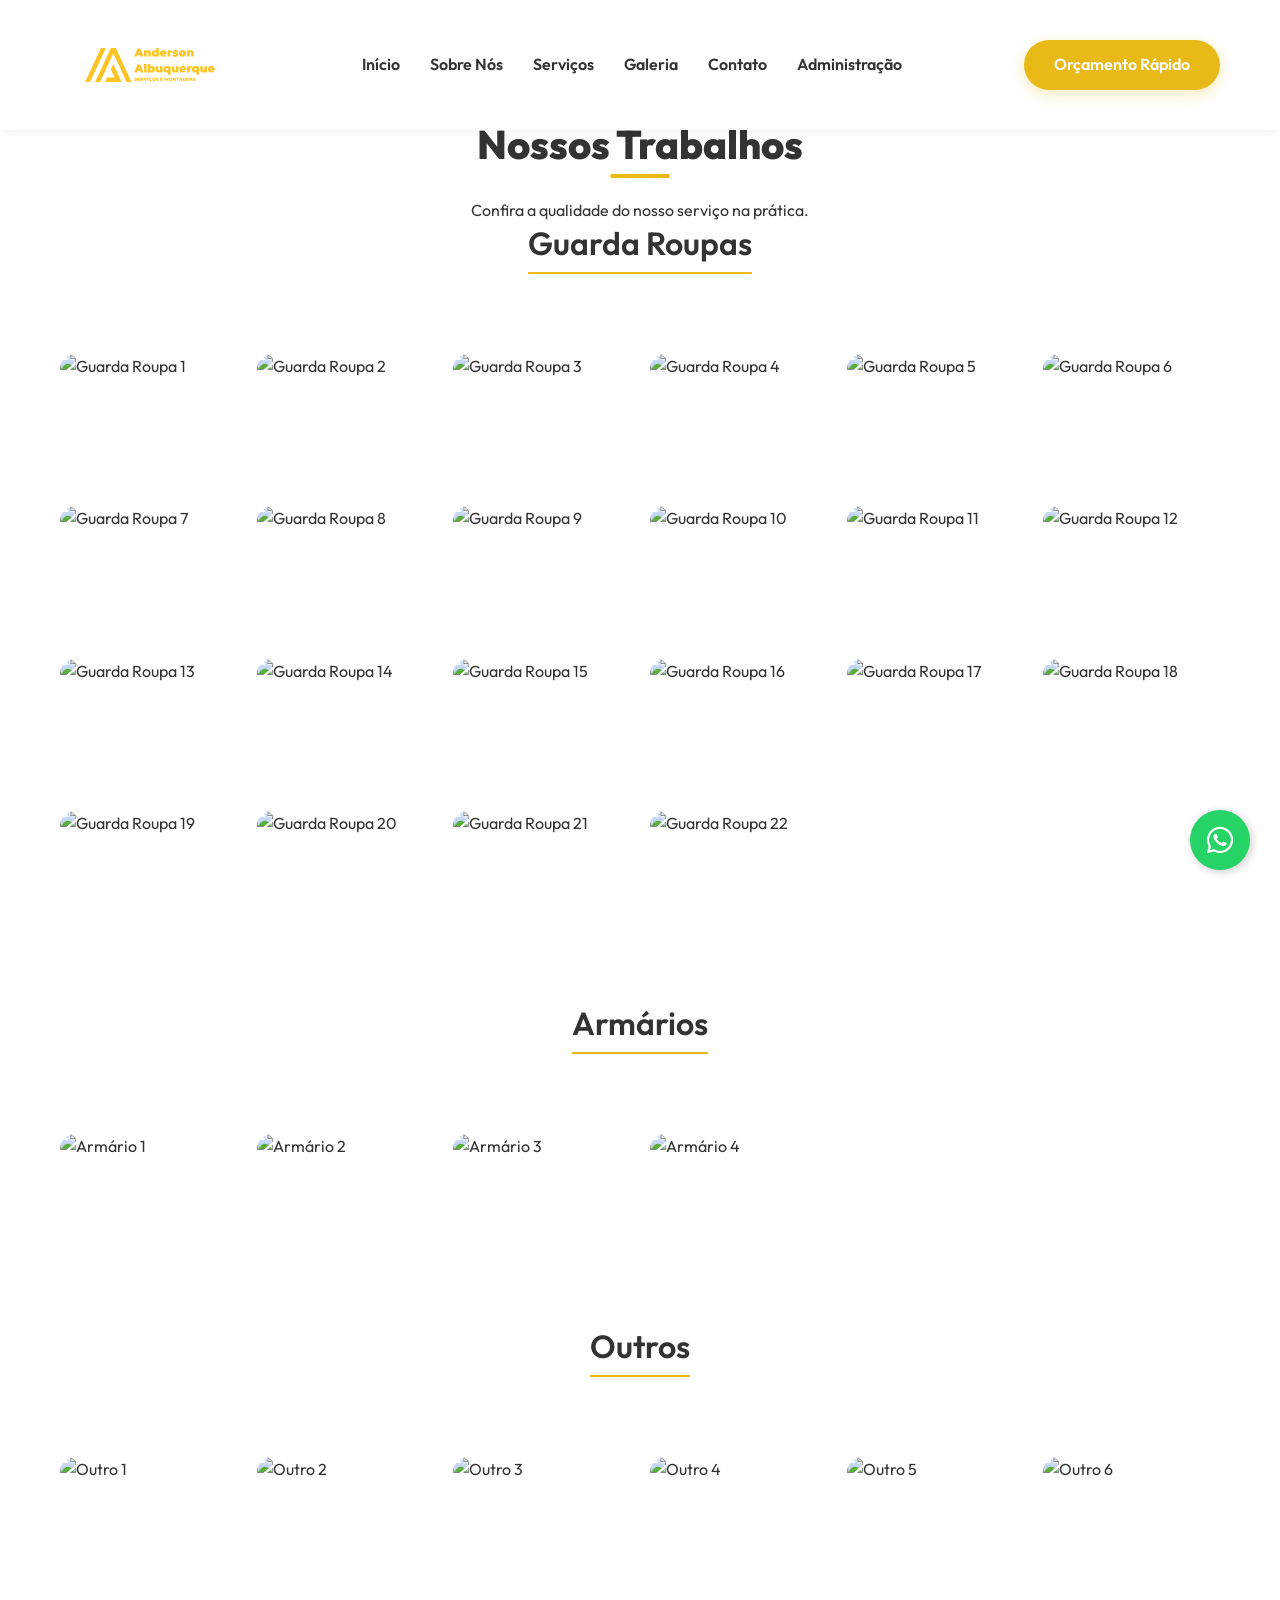
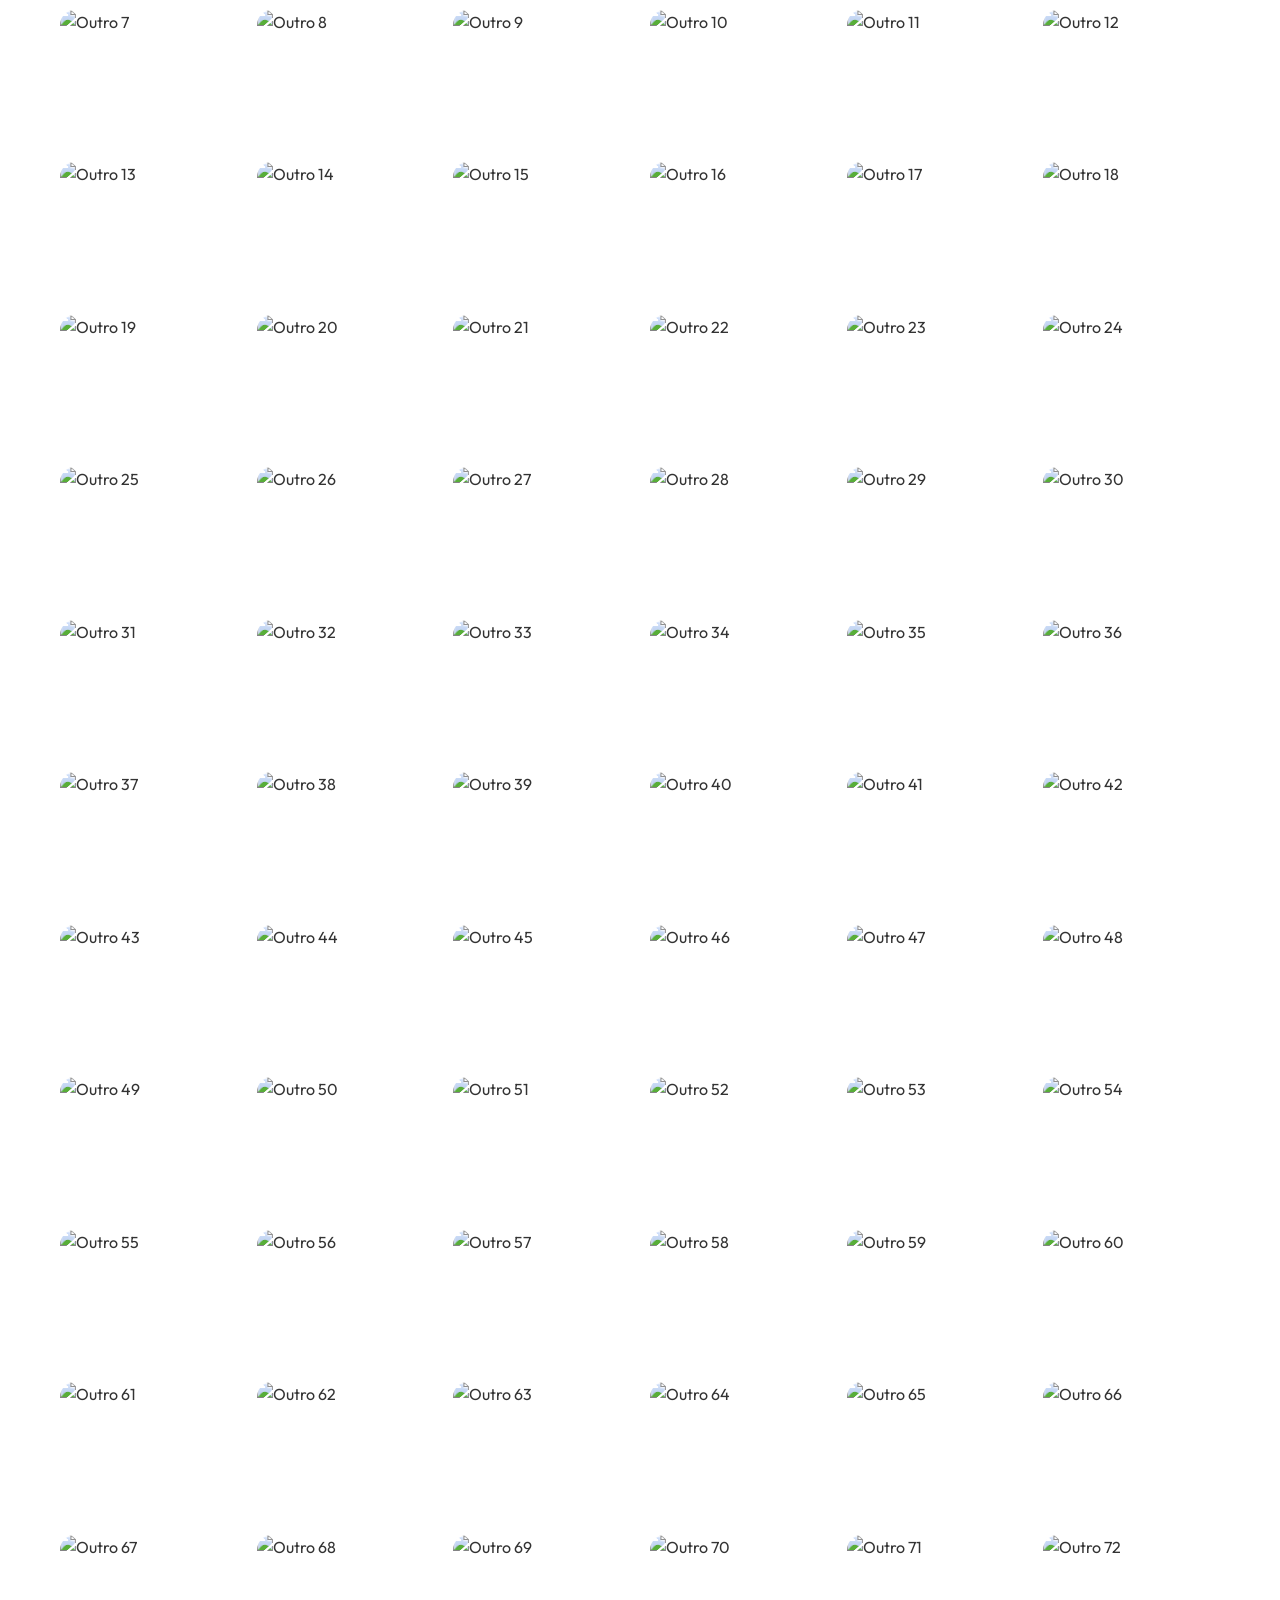
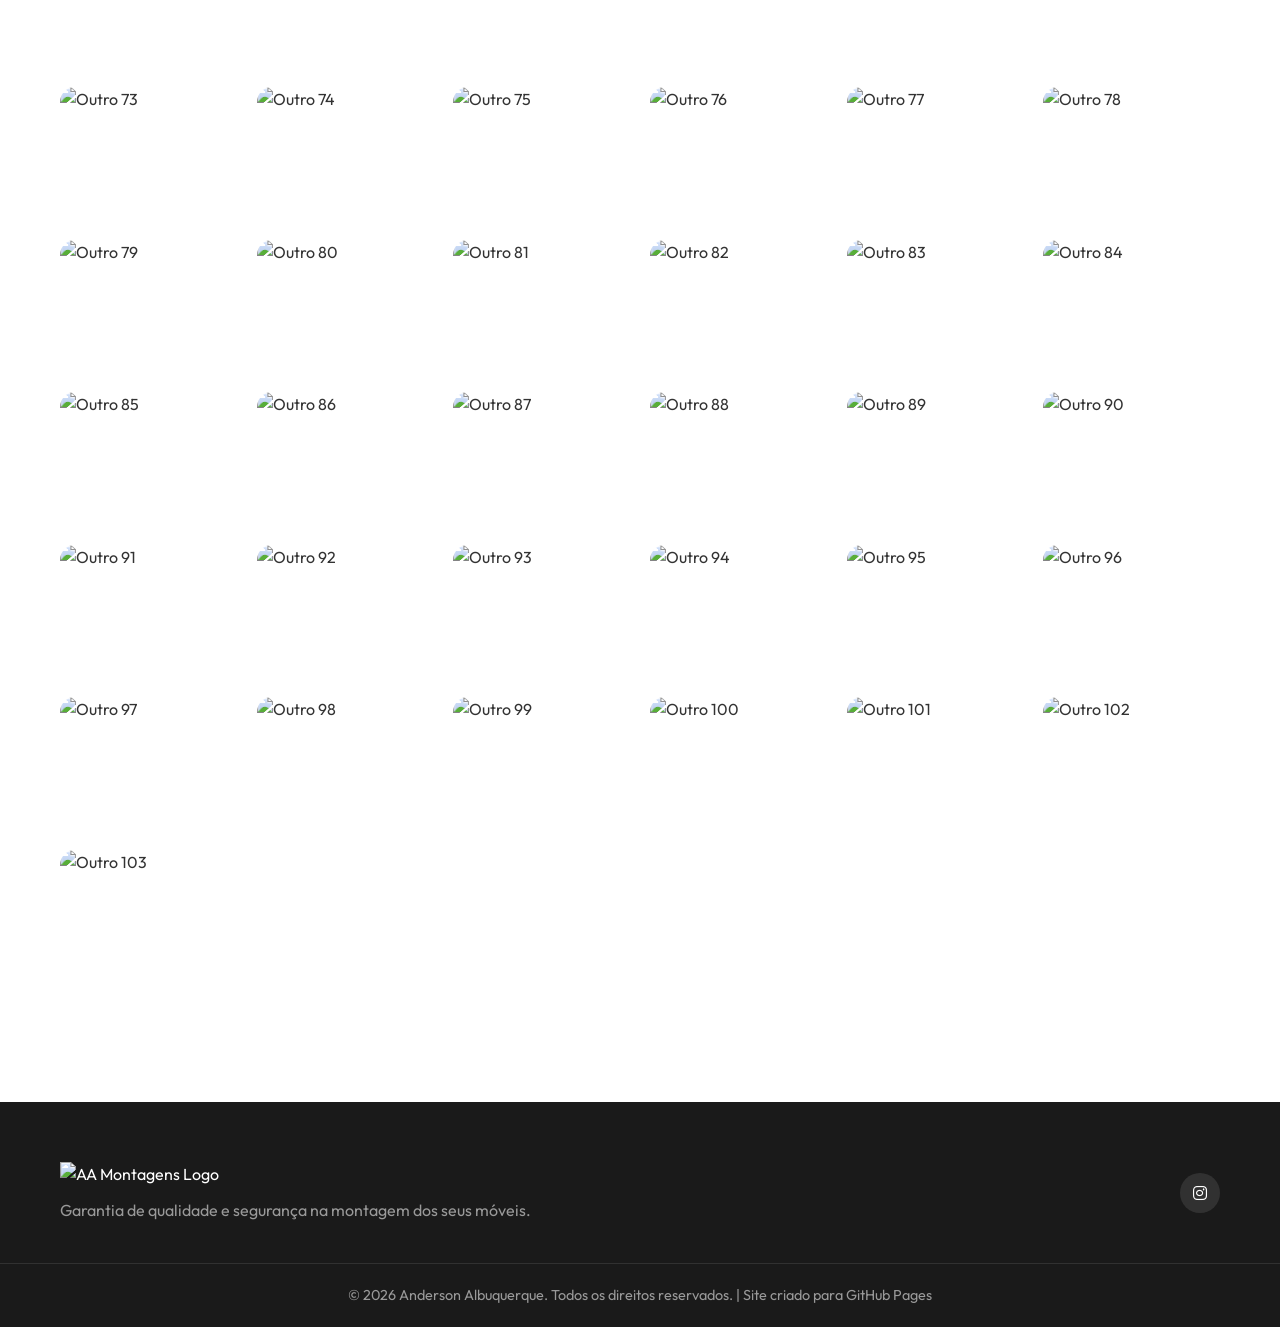
==== galeria.html @ 0a47da7d "Repositório reiniciado para corrigir estrutura de pastas" ====
<!DOCTYPE html>
<html lang="pt-BR">

<head>
    <meta charset="UTF-8">
    <meta name="viewport" content="width=device-width, initial-scale=1.0">
    <title>Galeria | Anderson Albuquerque | Serviços e Montagens</title>
    <meta name="description"
        content="Galeria de trabalhos de montagem de móveis, incluindo guarda-roupas, armários, cozinhas e mais.">
    <!-- Google Fonts -->
    <link rel="preconnect" href="https://fonts.googleapis.com">
    <link rel="preconnect" href="https://fonts.gstatic.com" crossorigin>
    <link href="https://fonts.googleapis.com/css2?family=Outfit:wght@300;400;600;800&display=swap" rel="stylesheet">
    <!-- Font Awesome for Icons -->
    <link rel="stylesheet" href="https://cdnjs.cloudflare.com/ajax/libs/font-awesome/6.4.0/css/all.min.css">
    <!-- Custom CSS -->
    <link rel="stylesheet" href="styles.css">
    <style>
        /* Estilos adicionais para a página da galeria */
        .gallery-page {
            padding-top: 120px; /* Espaço para o header fixo */
            padding-bottom: 60px;
        }
        .gallery-section {
            margin-bottom: 60px;
            text-align: center; /* Centraliza o subtítulo */
        }
        .gallery-section .section-subtitle {
            font-size: 2rem;
            font-weight: 600;
            color: #333;
            margin-bottom: 30px;
            border-bottom: 2px solid #e8b917;
            padding-bottom: 10px;
            display: inline-block;
        }
        /* Ajusta a grade para ter 6 colunas em telas grandes */
        .gallery-grid {
            grid-template-columns: repeat(6, 1fr);
            text-align: left; /* Alinha o conteúdo dos itens à esquerda */
        }
    </style>
</head>

<body>
    <!-- Navbar -->
    <header class="header">
        <div class="container nav-wrapper">
            <div class="logo">
                <a href="index.html#home">
                    <img src="logo-svg.svg" alt="AA Montagens Logo" class="site-logo">
                </a>
            </div>
            <nav class="nav-links">
                <ul>
                    <li><a href="index.html#home">Início</a></li>
                    <li><a href="index.html#sobre">Sobre Nós</a></li>
                    <li><a href="index.html#servicos">Serviços</a></li>
                    <li><a href="index.html#galeria">Galeria</a></li>
                    <li><a href="index.html#contato">Contato</a></li>
                    <li><a href="gerador.html">Administração</a></li>
                </ul>
            </nav>
            <div class="cta-nav">
                <a href="index.html#contato" class="btn btn-primary">Orçamento Rápido</a>
            </div>
            <div class="mobile-menu-btn">
                <i class="fas fa-bars"></i>
            </div>
        </div>
    </header>

    <!-- Conteúdo da Galeria -->
    <main class="gallery-page">
        <div class="container">
            <div class="section-header text-center">
                <h2 class="section-title">Nossos Trabalhos</h2>
                <p>Confira a qualidade do nosso serviço na prática.</p>
            </div>

            <!-- Seção Guarda Roupas -->
            <section class="gallery-section">
                <h3 class="section-subtitle">Guarda Roupas</h3>
                <div class="gallery-grid">
                    <script>
                        (function() {
                            const grid = document.currentScript.parentElement;
                            for (let i = 1; i <= 22; i++) {
                                const item = document.createElement('div');
                                item.className = 'gallery-item';
                                item.innerHTML = `<img src="galeria/guarda-roupas/foto${i}.jpg" alt="Guarda Roupa ${i}" loading="lazy"><div class="overlay"><span>Guarda Roupa ${i}</span></div>`;
                                grid.appendChild(item);
                            }
                        })();
                    </script>
                </div>
            </section>

            <!-- Seção Armários -->
            <section class="gallery-section">
                <h3 class="section-subtitle">Armários</h3>
                <div class="gallery-grid">
                    <script>
                        (function() {
                            const grid = document.currentScript.parentElement;
                            for (let i = 1; i <= 4; i++) {
                                const item = document.createElement('div');
                                item.className = 'gallery-item';
                                item.innerHTML = `<img src="galeria/armarios/foto${i}.jpg" alt="Armário ${i}" loading="lazy"><div class="overlay"><span>Armário ${i}</span></div>`;
                                grid.appendChild(item);
                            }
                        })();
                    </script>
                </div>
            </section>

            <!-- Seção Outros -->
            <section class="gallery-section">
                <h3 class="section-subtitle">Outros</h3>
                <div class="gallery-grid">
                    <script>
                        (function() {
                            const grid = document.currentScript.parentElement;
                            for (let i = 1; i <= 103; i++) {
                                const item = document.createElement('div');
                                item.className = 'gallery-item';
                                item.innerHTML = `<img src="galeria/outros/foto${i}.jpg" alt="Outro ${i}" loading="lazy"><div class="overlay"><span>Outro ${i}</span></div>`;
                                grid.appendChild(item);
                            }
                        })();
                    </script>
                </div>
            </section>

        </div>
    </main>

    <!-- Footer -->
    <footer class="footer">
        <div class="container footer-content">
            <div class="footer-brand">
                <a href="index.html#home" class="logo" style="display: inline-block; max-width: 200px;">
                    <img src="logo-amarela.png" alt="AA Montagens Logo" class="footer-logo">
                </a>
                <p>Garantia de qualidade e segurança na montagem dos seus móveis.</p>
            </div>
            <div class="footer-social">
                <a href="https://instagram.com/aas.montagens" target="_blank" class="social-icon"
                    title="@AAS.MONTAGENS"><i class="fab fa-instagram"></i></a>
            </div>
        </div>
        <div class="footer-bottom">
            <p>&copy; <span id="year"></span> Anderson Albuquerque. Todos os direitos reservados. | Site criado para
                GitHub Pages</p>
        </div>
    </footer>

    <!-- Botão Flutuante WhatsApp -->
    <a href="https://wa.me/5581997735936" target="_blank" class="float-whatsapp">
        <i class="fab fa-whatsapp"></i>
    </a>

    <!-- Lightbox Modal -->
    <div id="lightbox" class="lightbox">
        <span class="lightbox-close">&times;</span>
        <a class="lightbox-prev">&#10094;</a>
        <a class="lightbox-next">&#10095;</a>
        <img class="lightbox-content" id="lightbox-img">
        <div id="lightbox-caption"></div>
    </div>

    <!-- Scripts -->
    <script src="script.js"></script>
</body>

</html>
---- styles.css ----
/* Reset and Base Styles */
:root {
    --primary-color: #e8b917;
    /* The requested Yellow */
    --primary-dark: #d4a715;
    --text-color: #333333;
    --text-light: #666666;
    --bg-white: #ffffff;
    --bg-light: #f8f9fa;
    --bg-dark: #1a1a1a;
    --transition: all 0.3s ease;
    --shadow: 0 10px 30px rgba(0, 0, 0, 0.05);
    --shadow-hover: 0 15px 40px rgba(232, 185, 23, 0.15);
}

* {
    margin: 0;
    padding: 0;
    box-sizing: border-box;
}

html {
    scroll-behavior: smooth;
}

body {
    font-family: 'Outfit', sans-serif;
    color: var(--text-color);
    background-color: var(--bg-white);
    line-height: 1.6;
    overflow-x: hidden;
}

a {
    text-decoration: none;
    color: inherit;
    transition: var(--transition);
}

ul {
    list-style: none;
}

img {
    max-width: 100%;
    height: auto;
    display: block;
}

.container {
    max-width: 1200px;
    margin: 0 auto;
    padding: 0 20px;
}

.text-center {
    text-align: center;
}

.highlight {
    color: var(--primary-color);
}

.bg-light {
    background-color: var(--bg-light);
}

/* Typography */
h1,
h2,
h3,
h4 {
    line-height: 1.2;
    margin-bottom: 15px;
    font-weight: 800;
}

h1 {
    font-size: 3.5rem;
}

h2.section-title {
    font-size: 2.5rem;
    position: relative;
    display: inline-block;
    margin-bottom: 30px;
}

h2.section-title::after {
    content: '';
    position: absolute;
    bottom: -10px;
    left: 0;
    width: 60px;
    height: 4px;
    background-color: var(--primary-color);
    border-radius: 2px;
}

.text-center h2.section-title::after {
    left: 50%;
    transform: translateX(-50%);
}

.lead {
    font-size: 1.2rem;
    color: var(--text-light);
    margin-bottom: 20px;
}

/* Buttons */
.btn {
    display: inline-block;
    padding: 12px 30px;
    border-radius: 50px;
    font-weight: 600;
    cursor: pointer;
    border: none;
    transition: var(--transition);
    text-align: center;
    font-size: 1rem;
}

.btn-primary {
    background-color: var(--primary-color);
    color: var(--bg-white);
    box-shadow: 0 4px 15px rgba(232, 185, 23, 0.3);
}

.btn-primary:hover {
    background-color: var(--primary-dark);
    transform: translateY(-2px);
    box-shadow: 0 6px 20px rgba(232, 185, 23, 0.4);
}

.btn-secondary {
    background-color: transparent;
    color: var(--text-color);
    border: 2px solid var(--text-color);
}

.btn-secondary:hover {
    background-color: var(--text-color);
    color: var(--bg-white);
}

.btn-whatsapp {
    background-color: #25D366;
    color: white;
    box-shadow: 0 4px 15px rgba(37, 211, 102, 0.3);
}

.btn-whatsapp:hover {
    background-color: #128C7E;
    transform: translateY(-2px);
    box-shadow: 0 6px 20px rgba(37, 211, 102, 0.4);
}

.btn-block {
    display: block;
    width: 100%;
}

/* Header & Navbar */
.header {
    position: fixed;
    top: 0;
    left: 0;
    width: 100%;
    background-color: rgba(255, 255, 255, 0.95);
    backdrop-filter: blur(10px);
    z-index: 1000;
    box-shadow: 0 2px 10px rgba(0, 0, 0, 0.05);
    padding: 15px 0;
    transition: var(--transition);
}

.nav-wrapper {
    display: flex;
    justify-content: space-between;
    align-items: center;
}

.logo a {
    font-size: 1.8rem;
    font-weight: 800;
    color: var(--text-color);
    display: flex;
    align-items: center;
}

.site-logo {
    max-height: 100px;
    width: auto;
}

.footer-logo {
    max-height: 80px;
    width: auto;
}

.logo span {
    color: var(--primary-color);
}

.nav-links ul {
    display: flex;
    gap: 30px;
}

.nav-links a {
    font-weight: 600;
    color: var(--text-color);
    position: relative;
}

.nav-links a::after {
    content: '';
    position: absolute;
    width: 0;
    height: 2px;
    bottom: -5px;
    left: 0;
    background-color: var(--primary-color);
    transition: var(--transition);
}

.nav-links a:hover::after {
    width: 100%;
}

.mobile-menu-btn {
    display: none;
    font-size: 1.5rem;
    cursor: pointer;
    color: var(--text-color);
}

/* Hero Section */
.hero {
    padding: 150px 0 100px;
    min-height: 100vh;
    display: flex;
    align-items: center;
    background: linear-gradient(135deg, var(--bg-white) 0%, var(--bg-light) 100%);
}

.hero-content {
    display: grid;
    grid-template-columns: 1fr 1fr;
    gap: 50px;
    align-items: center;
}

.hero-text p {
    font-size: 1.2rem;
    color: var(--text-light);
    margin-bottom: 30px;
}

.hero-buttons {
    display: flex;
    gap: 15px;
}

.hero-image {
    position: relative;
}

.image-wrapper {
    position: relative;
    border-radius: 20px;
    overflow: hidden;
    box-shadow: var(--shadow);
}

.image-wrapper::before {
    content: '';
    position: absolute;
    top: 0;
    left: 0;
    width: 100%;
    height: 100%;
    background: linear-gradient(to top right, rgba(232, 185, 23, 0.2), transparent);
    z-index: 1;
}

.experience-badge {
    position: absolute;
    bottom: 30px;
    left: -30px;
    background-color: var(--bg-white);
    padding: 20px;
    border-radius: 15px;
    box-shadow: var(--shadow);
    display: flex;
    align-items: center;
    gap: 15px;
    z-index: 2;
    border-left: 5px solid var(--primary-color);
    animation: float 3s ease-in-out infinite;
}

@keyframes float {
    0% {
        transform: translateY(0px);
    }

    50% {
        transform: translateY(-10px);
    }

    100% {
        transform: translateY(0px);
    }
}

.experience-badge .number {
    font-size: 2.5rem;
    font-weight: 800;
    color: var(--primary-color);
}

.experience-badge .text {
    font-size: 0.9rem;
    font-weight: 600;
    line-height: 1.2;
}

/* About Section */
.about {
    padding: 100px 0;
}

.about-wrapper {
    display: grid;
    grid-template-columns: 1fr 1fr;
    gap: 60px;
    align-items: center;
}

.about-image img {
    border-radius: 20px;
    box-shadow: var(--shadow);
}

.features-list {
    margin-top: 30px;
}

.features-list li {
    margin-bottom: 15px;
    font-size: 1.1rem;
    display: flex;
    align-items: center;
    gap: 10px;
}

.features-list i {
    color: var(--primary-color);
    font-size: 1.2rem;
}

/* Services Section */
.services {
    padding: 100px 0;
}

.services-grid {
    display: grid;
    grid-template-columns: repeat(auto-fit, minmax(250px, 1fr));
    gap: 30px;
    margin-top: 50px;
}

.service-card {
    background-color: var(--bg-white);
    padding: 40px 30px;
    border-radius: 20px;
    box-shadow: var(--shadow);
    transition: var(--transition);
    position: relative;
    overflow: hidden;
    z-index: 1;
}

.service-card::before {
    content: '';
    position: absolute;
    top: 0;
    left: 0;
    width: 100%;
    height: 0;
    background-color: var(--primary-color);
    transition: var(--transition);
    z-index: -1;
}

.service-card:hover {
    transform: translateY(-10px);
    box-shadow: var(--shadow-hover);
}

.service-card:hover::before {
    height: 5px;
}

.service-icon {
    width: 60px;
    height: 60px;
    background-color: rgba(232, 185, 23, 0.1);
    color: var(--primary-color);
    border-radius: 50%;
    display: flex;
    justify-content: center;
    align-items: center;
    font-size: 1.5rem;
    margin-bottom: 20px;
    transition: var(--transition);
}

.service-card:hover .service-icon {
    background-color: var(--primary-color);
    color: var(--bg-white);
}

/* Gallery Section */
.gallery {
    padding: 100px 0;
}

.gallery-grid {
    display: grid;
    grid-template-columns: repeat(auto-fill, minmax(250px, 1fr));
    gap: 20px;
    margin-top: 50px;
}

.gallery-item {
    position: relative;
    border-radius: 15px;
    overflow: hidden;
    cursor: pointer;
    aspect-ratio: 4/3;
}

.gallery-item img {
    width: 100%;
    height: 100%;
    object-fit: cover;
    transition: transform 0.5s ease;
}

.gallery-item:hover img {
    transform: scale(1.1);
}

.gallery-item .overlay {
    position: absolute;
    top: 0;
    left: 0;
    width: 100%;
    height: 100%;
    background: linear-gradient(to top, rgba(0, 0, 0, 0.8), transparent);
    display: flex;
    align-items: flex-end;
    padding: 20px;
    opacity: 0;
    transition: var(--transition);
}

.gallery-item:hover .overlay {
    opacity: 1;
}

.gallery-item .overlay span {
    color: white;
    font-size: 1.2rem;
    font-weight: 600;
    transform: translateY(20px);
    transition: var(--transition);
}

.gallery-item:hover .overlay span {
    transform: translateY(0);
}

/* Contact Section */
.contact {
    padding: 100px 0;
    background-color: var(--bg-light);
}

.contact-wrapper {
    display: grid;
    grid-template-columns: 1fr 1fr;
    gap: 60px;
}

.info-items {
    margin-top: 40px;
}

.info-item {
    display: flex;
    align-items: center;
    gap: 20px;
    margin-bottom: 30px;
}

.icon-circle {
    width: 50px;
    height: 50px;
    background-color: var(--bg-white);
    border-radius: 50%;
    display: flex;
    justify-content: center;
    align-items: center;
    color: var(--primary-color);
    font-size: 1.2rem;
    box-shadow: var(--shadow);
}

.info-item h4 {
    margin-bottom: 5px;
}

.contact-form {
    background-color: var(--bg-white);
    padding: 40px;
    border-radius: 20px;
    box-shadow: var(--shadow);
}

.form-group {
    margin-bottom: 20px;
}

.form-group input,
.form-group select,
.form-group textarea {
    width: 100%;
    padding: 15px;
    border: 1px solid #ddd;
    border-radius: 10px;
    font-family: inherit;
    font-size: 1rem;
    transition: var(--transition);
    background-color: var(--bg-light);
}

.form-group input:focus,
.form-group select:focus,
.form-group textarea:focus {
    outline: none;
    border-color: var(--primary-color);
    background-color: var(--bg-white);
    box-shadow: 0 0 0 3px rgba(232, 185, 23, 0.1);
}

/* Footer */
.footer {
    background-color: var(--bg-dark);
    color: white;
    padding: 60px 0 20px;
}

.footer-content {
    display: flex;
    justify-content: space-between;
    align-items: center;
    margin-bottom: 40px;
}

.footer-brand .logo {
    color: white;
    margin-bottom: 10px;
    display: inline-block;
}

.footer-brand p {
    color: #999;
}

.footer-social {
    display: flex;
    gap: 15px;
}

.social-icon {
    width: 40px;
    height: 40px;
    background-color: rgba(255, 255, 255, 0.1);
    color: white;
    border-radius: 50%;
    display: flex;
    justify-content: center;
    align-items: center;
    transition: var(--transition);
}

.social-icon:hover {
    background-color: var(--primary-color);
    transform: translateY(-3px);
}

.footer-bottom {
    text-align: center;
    padding-top: 20px;
    border-top: 1px solid rgba(255, 255, 255, 0.1);
    color: #999;
    font-size: 0.9rem;
}

/* Floating WhatsApp Button */
.float-whatsapp {
    position: fixed;
    bottom: 30px;
    right: 30px;
    width: 60px;
    height: 60px;
    background-color: #25D366;
    color: white;
    border-radius: 50px;
    text-align: center;
    font-size: 30px;
    box-shadow: 2px 2px 10px rgba(0, 0, 0, 0.2);
    z-index: 100;
    display: flex;
    justify-content: center;
    align-items: center;
    transition: var(--transition);
    animation: pulse 2s infinite;
}

@keyframes pulse {
    0% {
        transform: scale(1);
        box-shadow: 0 0 0 0 rgba(37, 211, 102, 0.7);
    }

    70% {
        transform: scale(1.05);
        box-shadow: 0 0 0 15px rgba(37, 211, 102, 0);
    }

    100% {
        transform: scale(1);
        box-shadow: 0 0 0 0 rgba(37, 211, 102, 0);
    }
}

.float-whatsapp:hover {
    background-color: #128C7E;
    color: white;
}

/* Responsive Design */
@media (max-width: 992px) {
    h1 {
        font-size: 2.8rem;
    }

    .hero-content,
    .about-wrapper,
    .contact-wrapper {
        grid-template-columns: 1fr;
        text-align: center;
    }

    .hero {
        padding-top: 120px;
    }

    .hero-text {
        order: 2;
    }

    .hero-image {
        order: 1;
        margin-bottom: 40px;
    }

    .experience-badge {
        left: 20px;
        bottom: -20px;
    }

    .hero-buttons {
        justify-content: center;
    }

    .features-list li {
        justify-content: center;
    }

    .footer-content {
        flex-direction: column;
        text-align: center;
        gap: 30px;
    }
}

@media (max-width: 768px) {

    .nav-links,
    .cta-nav {
        display: none;
    }

    .mobile-menu-btn {
        display: block;
    }

    .nav-links.active {
        display: flex;
        flex-direction: column;
        position: absolute;
        top: 100%;
        left: 0;
        width: 100%;
        background-color: var(--bg-white);
        padding: 20px;
        box-shadow: var(--shadow);
        text-align: center;
    }

    .nav-links.active ul {
        flex-direction: column;
        gap: 20px;
    }

    h1 {
        font-size: 2.2rem;
    }

    h2.section-title {
        font-size: 2rem;
    }

    .hero-buttons {
        flex-direction: column;
    }

    .info-item {
        flex-direction: column;
        text-align: center;
    }

    .contact-wrapper {
        grid-template-columns: 1fr;
    }
}

/* Lightbox Modal */
.gallery-item {
    cursor: pointer;
}

.lightbox {
    display: none;
    position: fixed;
    z-index: 3000;
    padding-top: 60px;
    left: 0;
    top: 0;
    width: 100%;
    height: 100%;
    overflow: auto;
    background-color: rgba(0, 0, 0, 0.9);
    backdrop-filter: blur(5px);
}

.lightbox-content {
    margin: auto;
    display: block;
    max-width: 90%;
    max-height: 80vh;
    object-fit: contain;
    animation: zoomIn 0.3s ease;
}

#lightbox-caption {
    margin: auto;
    display: block;
    width: 80%;
    max-width: 700px;
    text-align: center;
    color: #ccc;
    padding: 15px 0;
    font-size: 1.2rem;
    font-weight: 600;
}

.lightbox-close {
    position: absolute;
    top: 15px;
    right: 35px;
    color: #f1f1f1;
    font-size: 40px;
    font-weight: bold;
    transition: 0.3s;
    cursor: pointer;
}

.lightbox-close:hover,
.lightbox-close:focus {
    color: var(--primary-color);
    text-decoration: none;
    cursor: pointer;
}

@keyframes zoomIn {
    from {transform:scale(0.8); opacity:0}
    to {transform:scale(1); opacity:1}
}

/* Lightbox Navigation */
.lightbox-prev,
.lightbox-next {
  cursor: pointer;
  position: absolute;
  top: 50%;
  width: auto;
  padding: 16px;
  margin-top: -50px;
  color: white;
  font-weight: bold;
  font-size: 24px;
  transition: 0.4s ease;
  border-radius: 0 3px 3px 0;
  user-select: none;
}

.lightbox-next {
  right: 15px;
  border-radius: 3px 0 0 3px;
}
.lightbox-prev { left: 15px; }

.lightbox-prev:hover,
.lightbox-next:hover {
  background-color: rgba(0, 0, 0, 0.8);
  color: var(--primary-color);
}
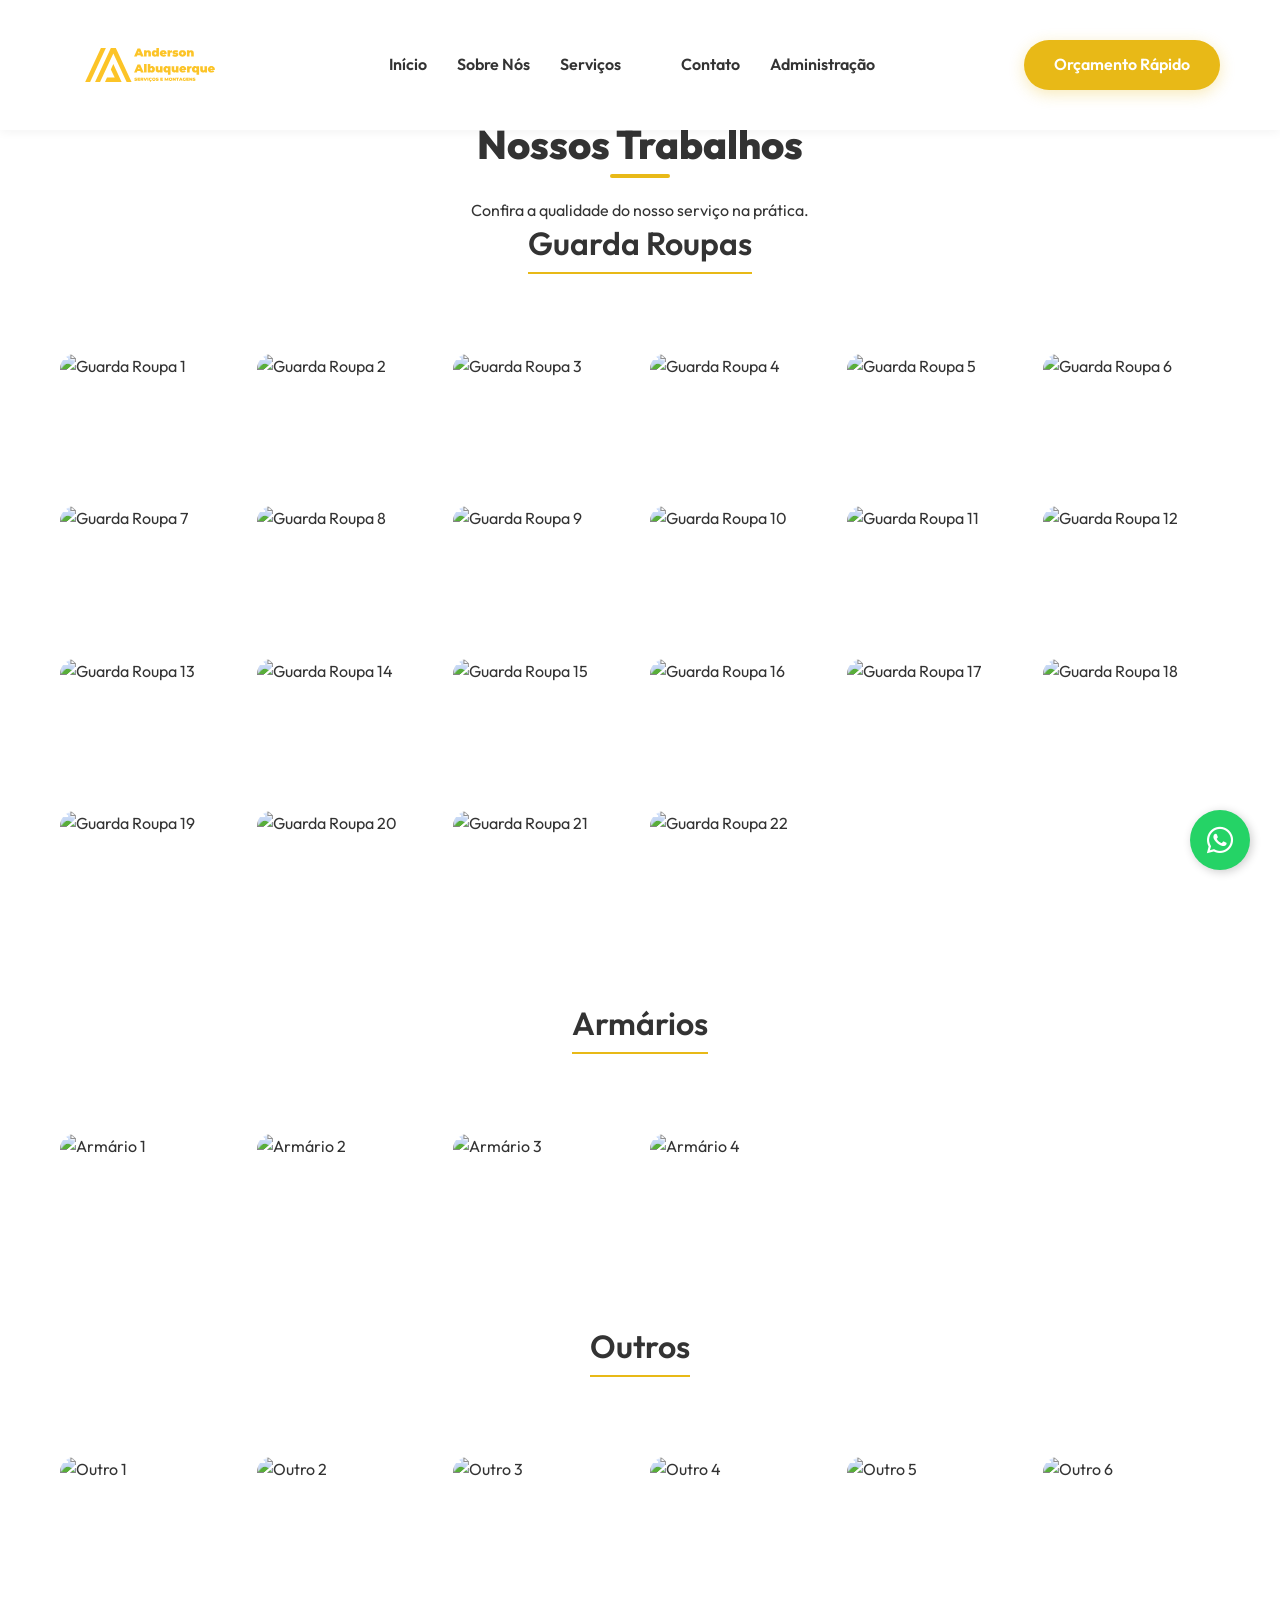
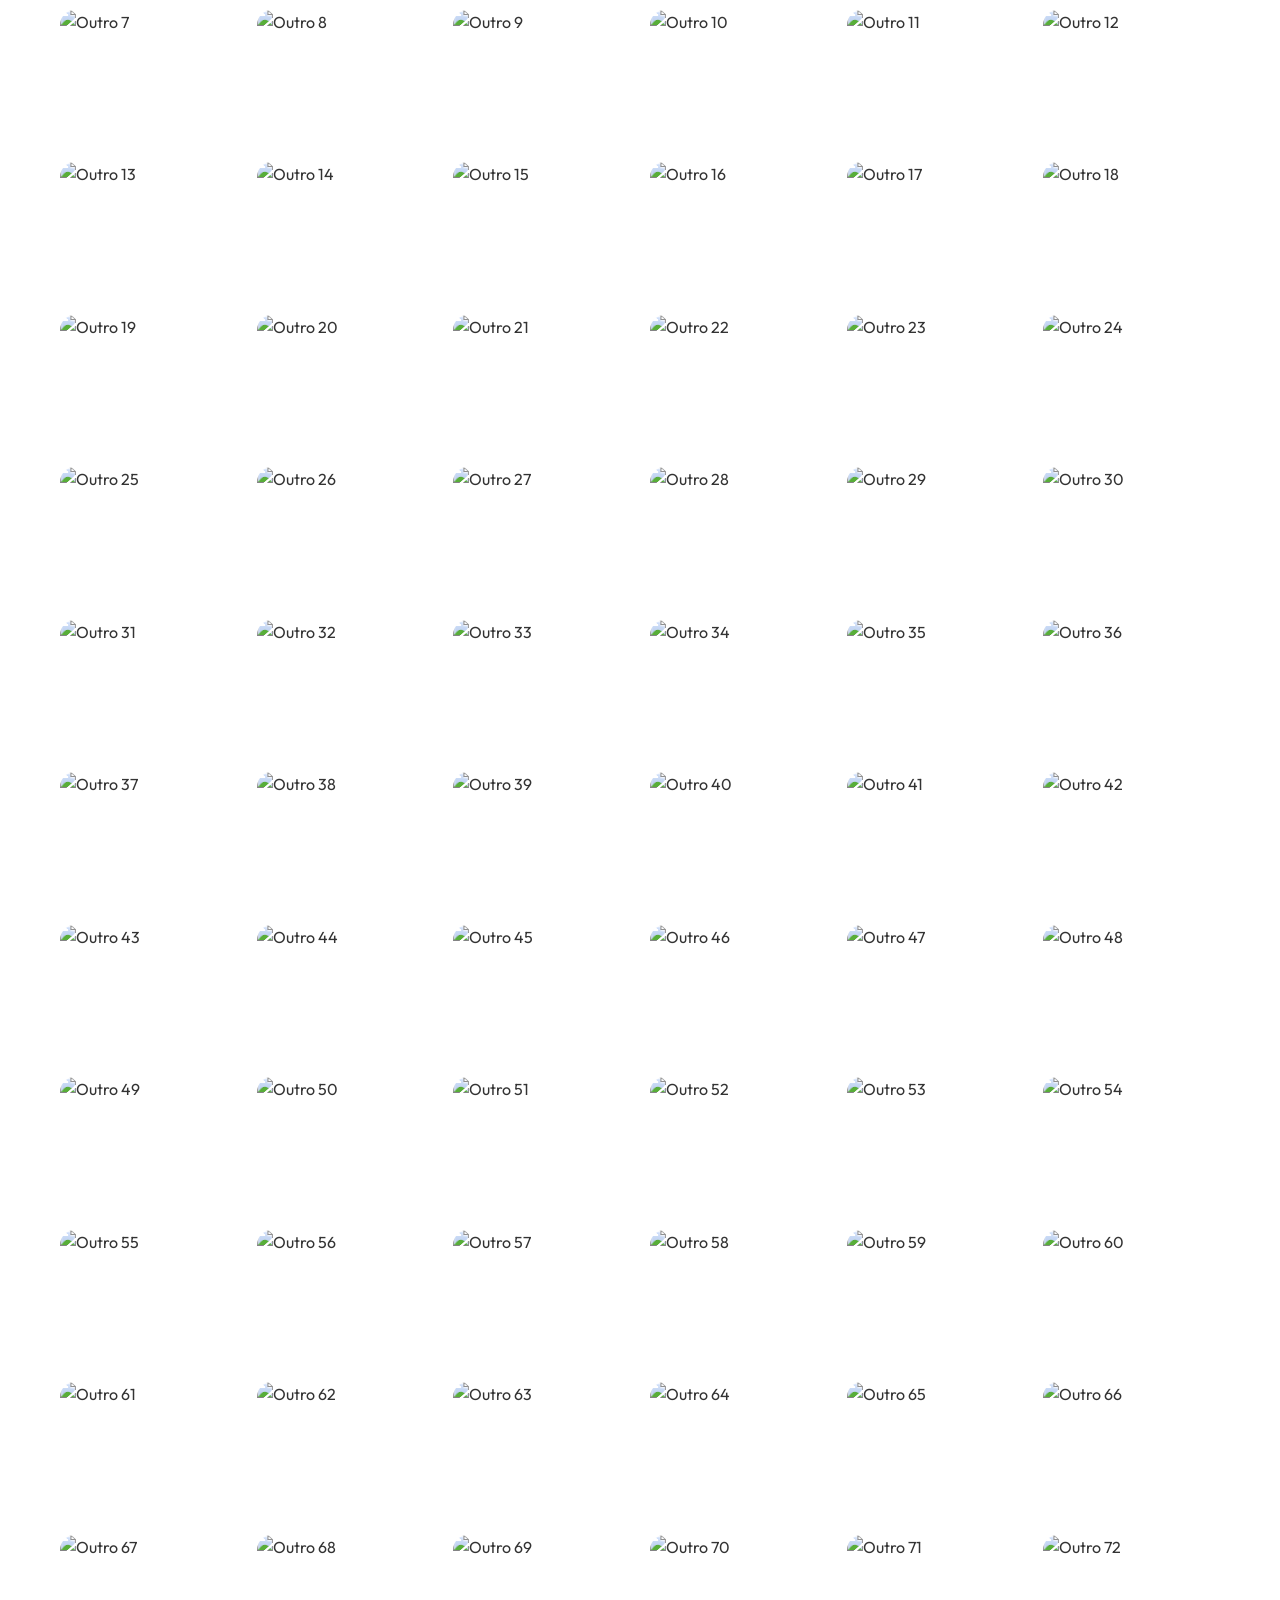
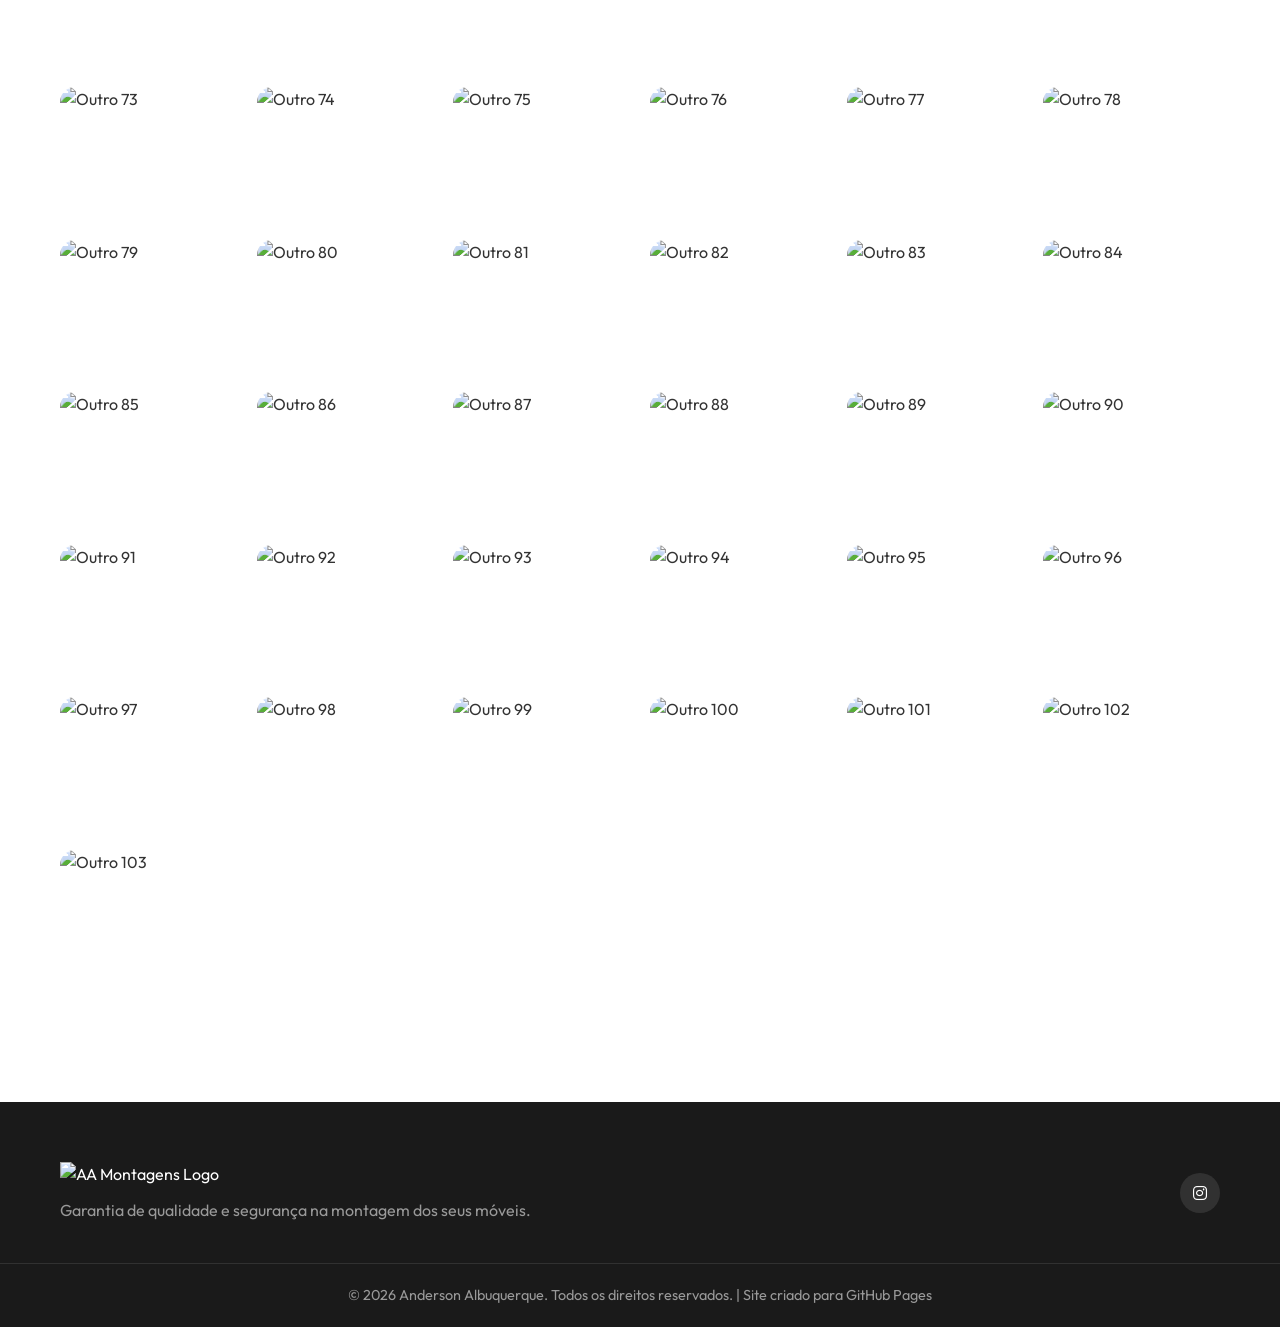
==== commit fe106c3d: "Update galeria.html" ====
--- a/galeria.html
+++ b/galeria.html
@@ -56,7 +56,7 @@
                     <li><a href="index.html#home">Início</a></li>
                     <li><a href="index.html#sobre">Sobre Nós</a></li>
                     <li><a href="index.html#servicos">Serviços</a></li>
-                    <li><a href="index.html#galeria">Galeria</a></li>
+                    <li><a href="index.html#"></a></li>
                     <li><a href="index.html#contato">Contato</a></li>
                     <li><a href="gerador.html">Administração</a></li>
                 </ul>
@@ -70,7 +70,7 @@
         </div>
     </header>
 
-    <!-- Conteúdo da Galeria -->
+    <!-- Conteúdo da  -->
     <main class="gallery-page">
         <div class="container">
             <div class="section-header text-center">
@@ -88,7 +88,7 @@
                             for (let i = 1; i <= 22; i++) {
                                 const item = document.createElement('div');
                                 item.className = 'gallery-item';
-                                item.innerHTML = `<img src="galeria/guarda-roupas/foto${i}.jpg" alt="Guarda Roupa ${i}" loading="lazy"><div class="overlay"><span>Guarda Roupa ${i}</span></div>`;
+                                item.innerHTML = `<img src="galeria-temp/guarda-roupas/foto${i}.jpg" alt="Guarda Roupa ${i}" loading="lazy"><div class="overlay"><span>Guarda Roupa ${i}</span></div>`;
                                 grid.appendChild(item);
                             }
                         })();
@@ -106,7 +106,7 @@
                             for (let i = 1; i <= 4; i++) {
                                 const item = document.createElement('div');
                                 item.className = 'gallery-item';
-                                item.innerHTML = `<img src="galeria/armarios/foto${i}.jpg" alt="Armário ${i}" loading="lazy"><div class="overlay"><span>Armário ${i}</span></div>`;
+                                item.innerHTML = `<img src="galeria-temp/armarios/foto${i}.jpg" alt="Armário ${i}" loading="lazy"><div class="overlay"><span>Armário ${i}</span></div>`;
                                 grid.appendChild(item);
                             }
                         })();
@@ -124,7 +124,7 @@
                             for (let i = 1; i <= 103; i++) {
                                 const item = document.createElement('div');
                                 item.className = 'gallery-item';
-                                item.innerHTML = `<img src="galeria/outros/foto${i}.jpg" alt="Outro ${i}" loading="lazy"><div class="overlay"><span>Outro ${i}</span></div>`;
+                                item.innerHTML = `<img src="galeria-temp/outros/foto${i}.jpg" alt="Outro ${i}" loading="lazy"><div class="overlay"><span>Outro ${i}</span></div>`;
                                 grid.appendChild(item);
                             }
                         })();
@@ -173,4 +173,4 @@
     <script src="script.js"></script>
 </body>
 
-</html>+</html>
